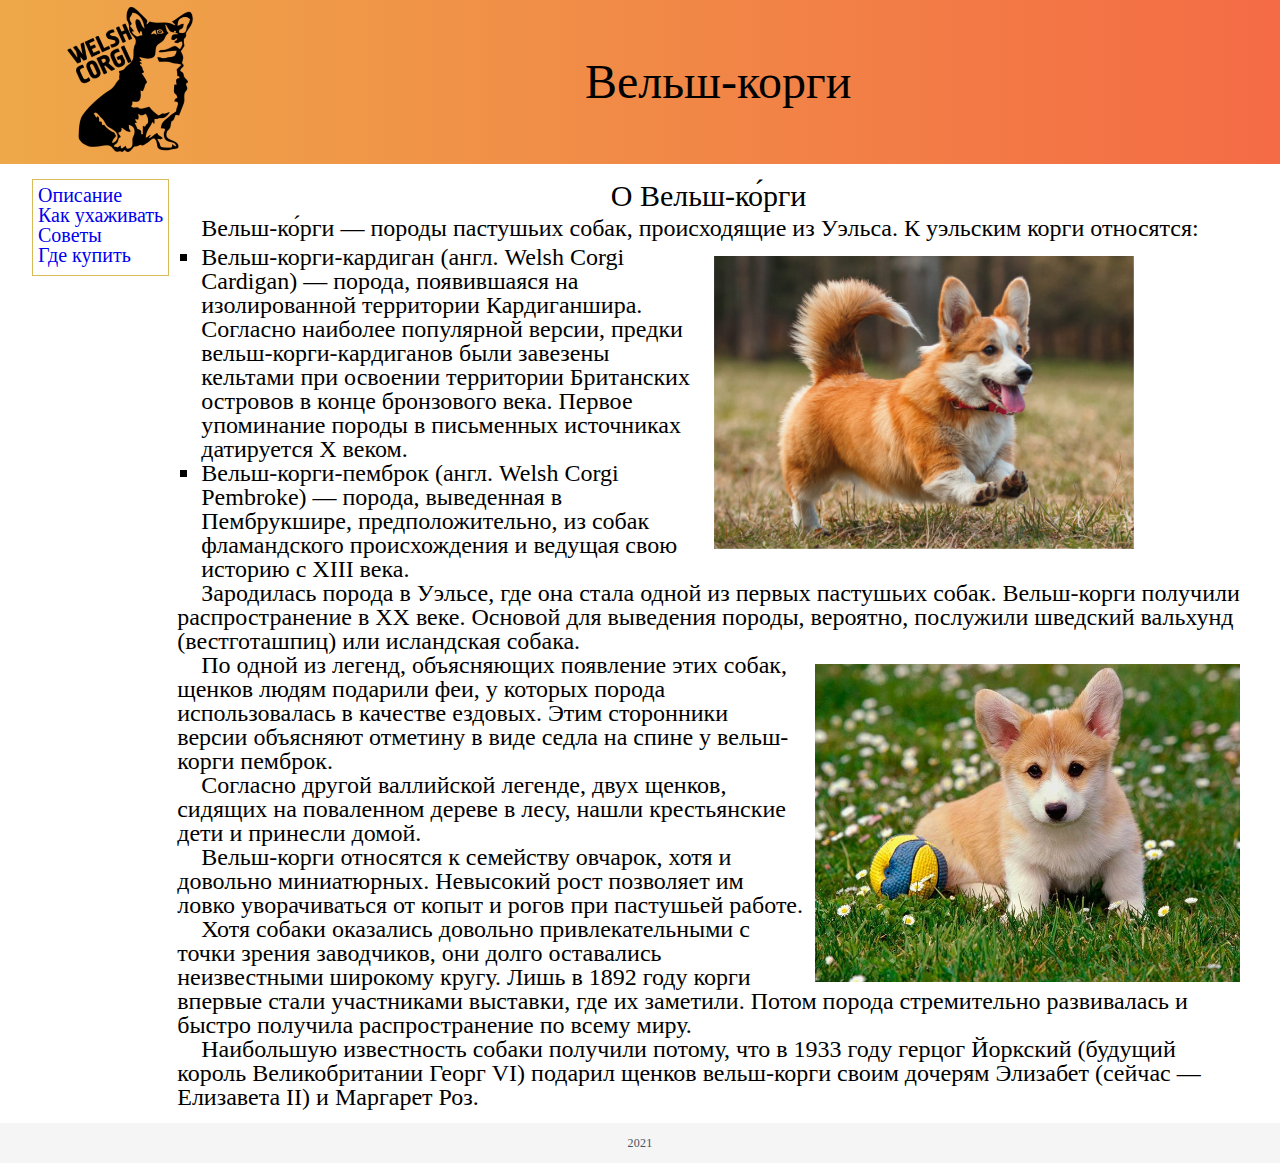
==== index.html @ 52ed0ddd "Add files via upload" ====
<!DOCTYPE html>
<html lang="en">
<head>
    <link rel="stylesheet" href="style.css"/>
    <meta charset="UTF-8">
    <meta name="viewport" content="width=device-widht">
    <meta http-equiv="X-UA-Compatible" content="IE=edge">
    <title>Document</title>
</head>
<body>
    <div class="wrapper">
        <div class="header">
                <div class="container">
                    <div class="header__row">
                        <div class="header__boby">
                            <div class="logetip">
                            <a href="index.html"><img src="logo.png" alt="логотип" height="150px"></a>
                            </div>
                            <div class="header__text">
                            Вельш-корги
                            </div>
                        </div>
                    </div>
                </div>
            </div>
        <div class="content">
            <div class="container">
                <div class="content__row">
                    <div class="menu">
                        <ul>
                            <li><a href="opisanie.html">Описание</a></li>
                            <li><a href="yxod.html">Как ухаживать</a></li>
                            <li><a href="sovet.html">Советы</a></li>
                            <li><a href="wherebuy.html">Где купить</a></li>
                        </ul>
                    </div>
                    <div class="content__text">
                        <h1>О Вельш-ко́рги</h1>
                        <p>Вельш-ко́рги — породы пастушьих собак, происходящие из Уэльса. К уэльским корги относятся:</p>                        
                            <div class="content__text_li">
                                <ul>
                                    <img src="когри.jpg" alt="Вельш-корги" height="max-content" width="45%" class="picture-right">
                                    <li class="index__poroda">Вельш-корги-кардиган (англ. Welsh Corgi Cardigan) — порода, появившаяся на изолированной 
                                        территории Кардиганшира. Согласно наиболее популярной версии, предки вельш-корги-кардиганов 
                                        были завезены кельтами при освоении территории Британских островов в конце бронзового века. 
                                        Первое упоминание породы в письменных источниках датируется X веком.</li>                            
                                    <li class="index__poroda">Вельш-корги-пемброк (англ. Welsh Corgi Pembroke) — порода, выведенная в Пембрукшире, 
                                        предположительно, из собак фламандского происхождения и ведущая свою историю с XIII века.</li> 
                                </ul>
                            </div>                                                                              
                        <p>Зародилась порода в Уэльсе, где она стала одной из первых пастушьих собак. Вельш-корги получили распространение в XХ веке. 
                            Основой для выведения породы, вероятно, послужили шведский вальхунд (вестготашпиц) или исландская собака.</p> 
                        <img src="korgi.jpg" alt="Вельш-корги" height="max-content" width="40%" class="picture-right">
                        <p>По одной из легенд, объясняющих появление этих собак, щенков людям подарили феи, у которых порода использовалась 
                            в качестве ездовых. Этим сторонники версии объясняют отметину в виде седла на спине у вельш-корги пемброк.</p>
                        <p>Согласно другой валлийской легенде, двух щенков, сидящих на поваленном дереве в лесу, нашли крестьянские дети и принесли домой.</p>
                        <p>Вельш-корги относятся к семейству овчарок, хотя и довольно миниатюрных. Невысокий рост позволяет им ловко уворачиваться от копыт и рогов при пастушьей работе.</p>
                        <p>Хотя собаки оказались довольно привлекательными с точки зрения заводчиков, они долго оставались неизвестными широкому кругу. Лишь в 1892 году корги впервые 
                            стали участниками выставки, где их заметили. Потом порода стремительно развивалась и быстро получила распространение по всему миру.</p>
                        <p>Наибольшую известность собаки получили потому, что в 1933 году герцог Йоркский (будущий король Великобритании Георг VI) подарил щенков 
                            вельш-корги своим дочерям Элизабет (сейчас — Елизавета II) и Маргарет Роз.</p>
                    </div>
                </div>
            </div>
        </div>
        
        <footer class="footer">
            <div class='container'>
                <div class="footer__row">
                    <div class="footer__text">2021</div>
                </div>
            </div>
        </footer>
    </div>
</body>
</html>
---- style.css ----
*{padding:0;margin:0;border:0;}
*,*:before,*:after{-moz-box-sizing:border-box;-webkit-box-sizing:border-box;box-sizing:border-box;}
:focus,:active{outline:none;}
a:focus,a:active{outline:none;}
nav,footer,header,aside{display:block;}
html,body{height:100%;width:100%;font-size:100%;line-height:1;font-size:14px;-ms-text-size-adjust:100%;-moz-text-size-adjust:100%;-webkit-text-size-adjust:100%;}
input,button,textarea{font-family:inherit;}
input::-ms-clear{display:none;}
button{cursor:pointer;}
button::-moz-focus-inner{padding:0;border:0;}
a,a:visited{text-decoration:none;}
a:hover{text-decoration:none;}
ul li{list-style:none;}
img{vertical-align:top;}
h1,h2,h3,h4,h5,h6{font-size:inherit;font-weight:inherit;}

boby{
    height: 100%;
}
.wrapper {
	min-height: 100%;
    /* min-width: 100%; */
	overflow: hidden;

	display: flex;
	flex-direction: column;
}
.container{
	max-width: 1200px;
	margin: 0px auto;
}
@media (max-width:1200px){
    .conteiner{
        max-width: 970px;
    }
}
@media (max-width:992px){
    .conteiner{
        max-width: 750px;
    }
}
@media (max-width:767px){
    .conteiner{
        max-width: none;
    }
}
.content {
	flex: 1 1 auto;

    margin: 0 1em;
    margin-bottom: 1em;
}


.header{
    background: #f46b45;  /* fallback for old browsers */
    background: -webkit-linear-gradient(to right, #eea849, #f46b45);  /* Chrome 10-25, Safari 5.1-6 */
    background: linear-gradient(to right, #eea849, #f46b45); /* W3C, IE 10+/ Edge, Firefox 16+, Chrome 26+, Opera 12+, Safari 7+ */

    padding: 7px 0;
    margin-bottom: 15px;
}
.header__row{
    display: flex;
    flex-direction: row;
}
.header__boby{
    display: flex;
    flex-direction: row;

    width: 100%;
    align-items: center;
}
.header__text{
    flex: 1 1 auto;
   
    text-align: center;
    padding-right: 2%;
    font-size: 48px;
    color: rgb(0, 0, 0);
}
.content__row{
    display: flex;

    margin: 0px -8px;
}
.menu{
    border: 1px solid #d8ba58;
    max-width: min-content;
    min-width: max-content;
    height: max-content;

    padding: 5px;
    padding-bottom: 10px;

    font-size: 20px;
}
li{
    list-style-type: none;
}
.content__text{
    flex: 1 1 auto;
    padding: 0px 8px;

    font-size: 24px;

}
h1{
    text-align: center;
    font-size: 30px;
    font-style: bold;
    margin-bottom: 5px;
    margin-top: 2px;
}
p{
    text-indent: 1em;
}
li.index__poroda{
    list-style-type: square;
    
}
.content__text_li{
    width: 90%;

    padding: 5px 0 0 1em;
}
.content__picture{
    /* flex: 1 1 auto; */
    overflow: hidden;
    display: flex;
    flex-direction: column;
}
.picture-left{
    float: left;
	margin: 1ex 1ex 0 0;
}
@media (max-width:755px){
    .picture-left{
        float: none;
        margin: 1ex 0 0 1ex;
    }
}
.picture-right{
	float: right;
	margin: 1ex 0 0 1ex;
}
@media (max-width:755px){
    .picture-right{
        float: none;
        margin: 1ex 0 0 1ex;
    }
}

footer {
	background-color: #f5f5f5;
}
.footer__row {
	display: flex;
	height: 40px;
	justify-content: center;
	align-items: center;
}
.footer__text {
	color: #445162;
	font-size: 12px;
	letter-spacing: 0.3px; 
}
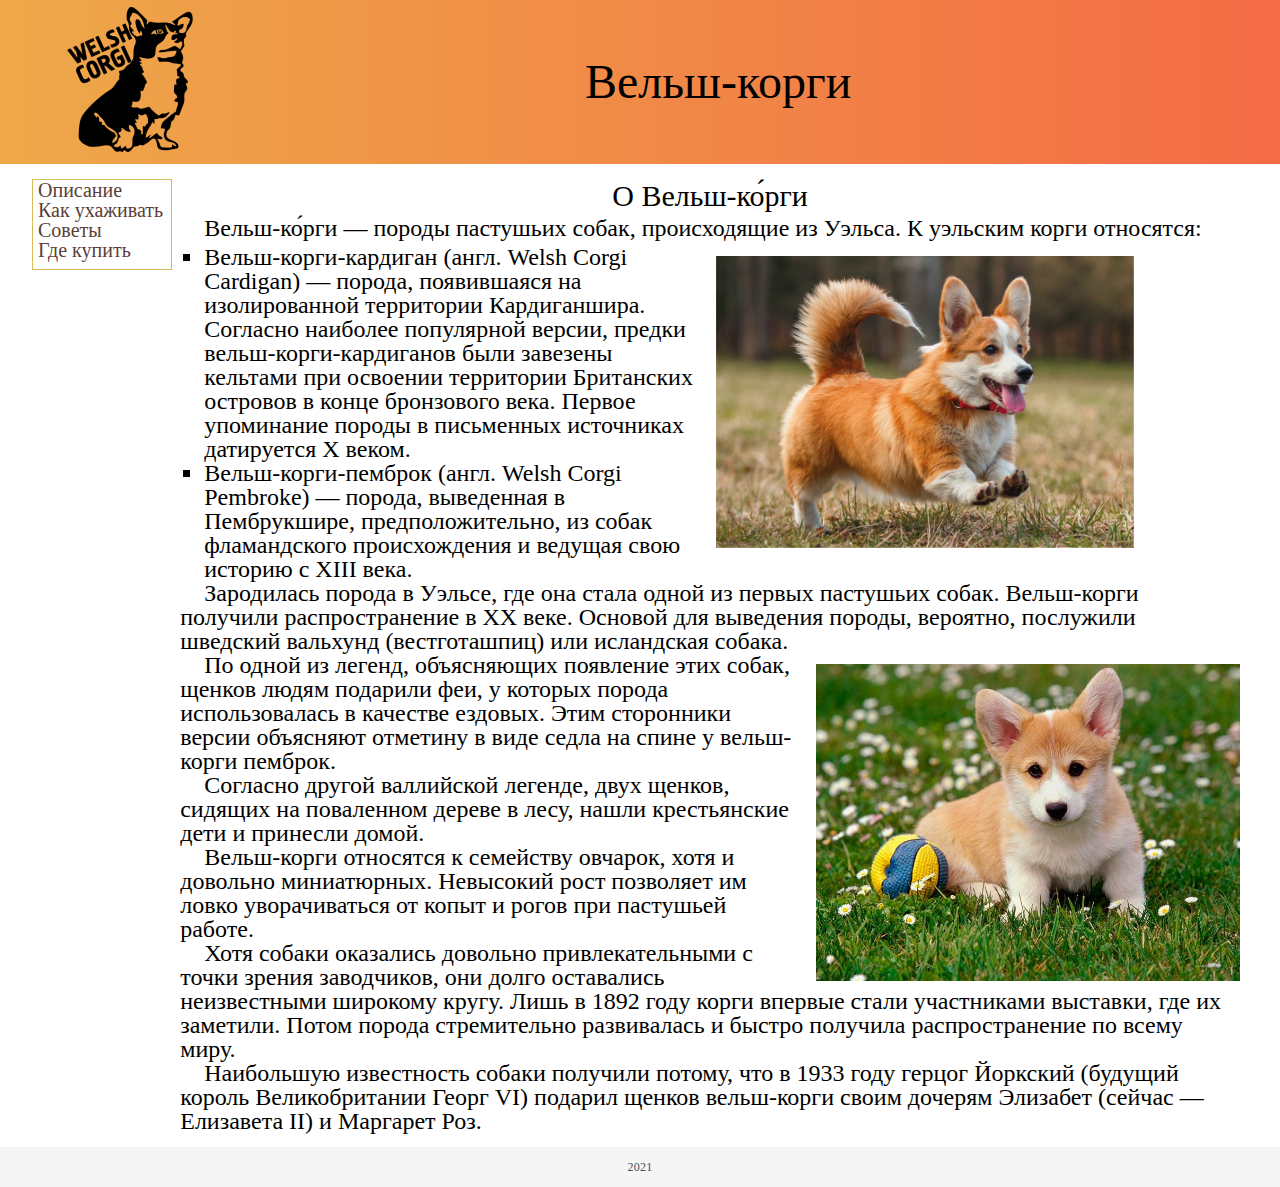
==== commit 2923625a: "Add files via upload" ====
--- a/index.html
+++ b/index.html
@@ -39,7 +39,7 @@
                         <p>Вельш-ко́рги — породы пастушьих собак, происходящие из Уэльса. К уэльским корги относятся:</p>                        
                             <div class="content__text_li">
                                 <ul>
-                                    <img src="когри.jpg" alt="Вельш-корги" height="max-content" width="45%" class="picture-right">
+                                    <img src="когри.jpg" alt="Вельш-корги" height="max-content" width="45%" class="picture-right picture">
                                     <li class="index__poroda">Вельш-корги-кардиган (англ. Welsh Corgi Cardigan) — порода, появившаяся на изолированной 
                                         территории Кардиганшира. Согласно наиболее популярной версии, предки вельш-корги-кардиганов 
                                         были завезены кельтами при освоении территории Британских островов в конце бронзового века. 
@@ -50,7 +50,7 @@
                             </div>                                                                              
                         <p>Зародилась порода в Уэльсе, где она стала одной из первых пастушьих собак. Вельш-корги получили распространение в XХ веке. 
                             Основой для выведения породы, вероятно, послужили шведский вальхунд (вестготашпиц) или исландская собака.</p> 
-                        <img src="korgi.jpg" alt="Вельш-корги" height="max-content" width="40%" class="picture-right">
+                        <img src="korgi.jpg" alt="Вельш-корги" height="max-content" width="40%" class="picture-right picture">
                         <p>По одной из легенд, объясняющих появление этих собак, щенков людям подарили феи, у которых порода использовалась 
                             в качестве ездовых. Этим сторонники версии объясняют отметину в виде седла на спине у вельш-корги пемброк.</p>
                         <p>Согласно другой валлийской легенде, двух щенков, сидящих на поваленном дереве в лесу, нашли крестьянские дети и принесли домой.</p>
--- a/style.css
+++ b/style.css
@@ -90,10 +90,16 @@
     min-width: max-content;
     height: max-content;
 
-    padding: 5px;
-    padding-bottom: 10px;
-
+    padding-left: 5px;
+    padding-right: 8px;
+    padding-bottom: 9px;
+}
+a{
     font-size: 20px;
+    color: #5a4038;
+}
+a:visited{
+    color: #5a4038;
 }
 li{
     list-style-type: none;
@@ -124,11 +130,8 @@
 
     padding: 5px 0 0 1em;
 }
-.content__picture{
-    /* flex: 1 1 auto; */
-    overflow: hidden;
-    display: flex;
-    flex-direction: column;
+.picture{
+    
 }
 .picture-left{
     float: left;
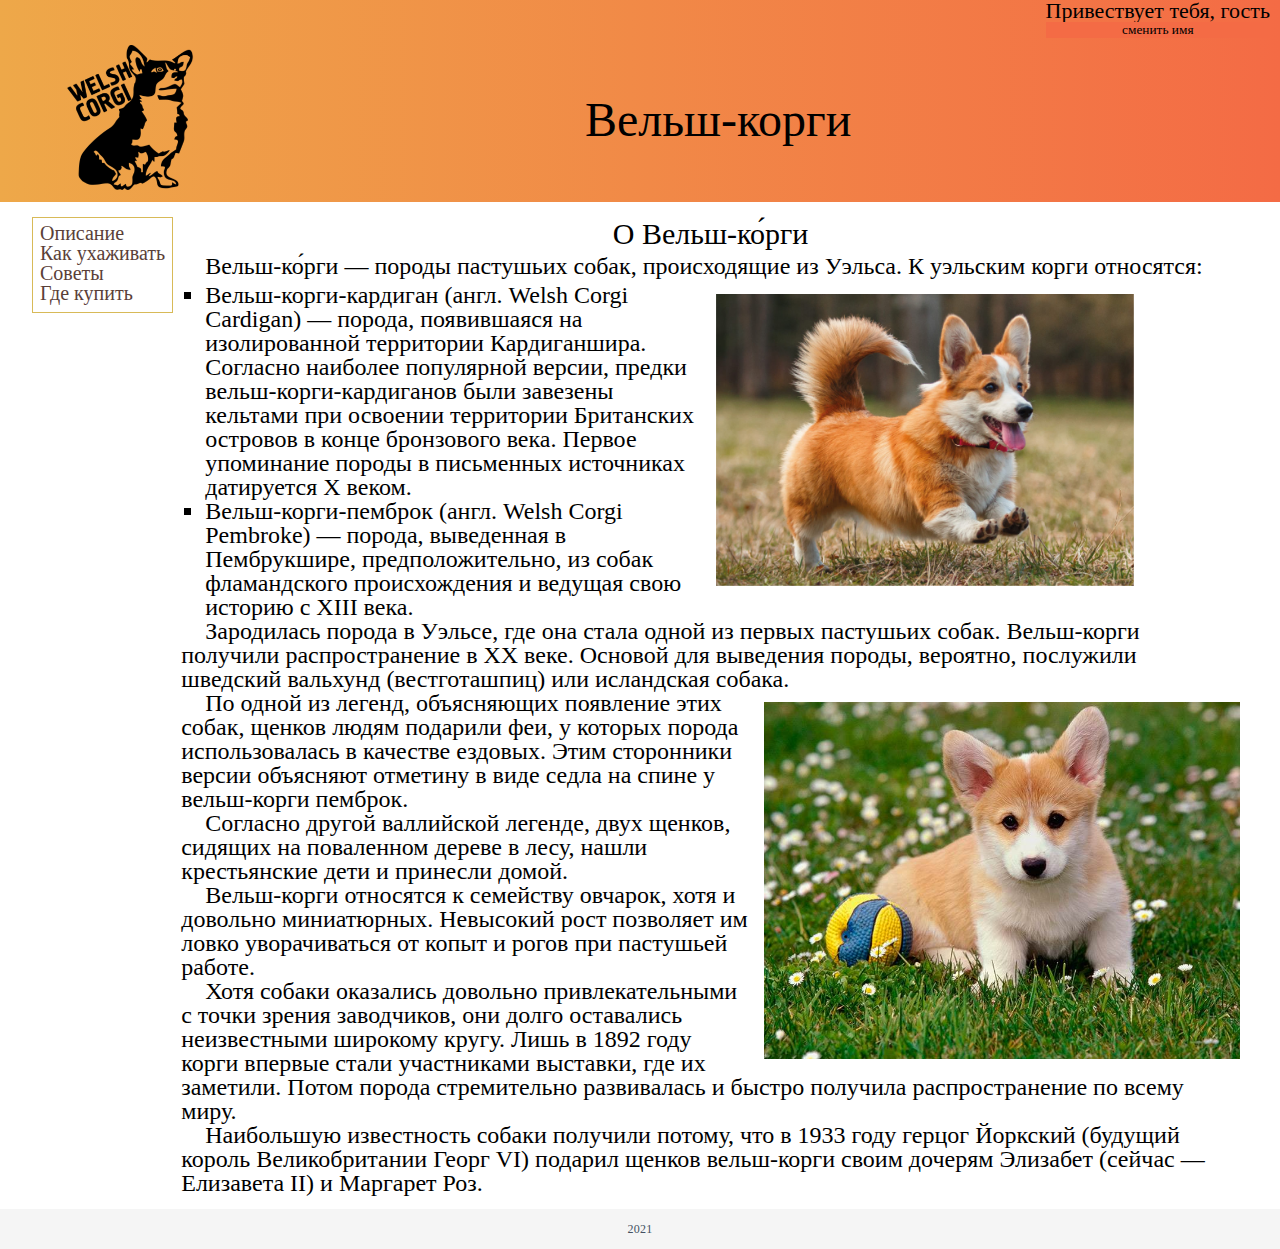
==== commit 411dba3e: "Add files via upload" ====
--- a/index.html
+++ b/index.html
@@ -8,7 +8,23 @@
     <title>Document</title>
 </head>
 <body>
+    <div class="plagin">
+        <div class="plagin_row">
+            <div class="time">
+                <script src="js.js"></script>
+                <!-- <h3>время</h3> -->
+                <div id="date"></div>
+            </div>
+            <div class="hello">
+                <h2>Привествует тебя, гость</h2>
+                <button>сменить имя</button>
+                <script src="js1.js"></script>
+            </div>
+        </div>
+    </div>
+    
     <div class="wrapper">
+        
         <div class="header">
                 <div class="container">
                     <div class="header__row">
@@ -39,7 +55,7 @@
                         <p>Вельш-ко́рги — породы пастушьих собак, происходящие из Уэльса. К уэльским корги относятся:</p>                        
                             <div class="content__text_li">
                                 <ul>
-                                    <img src="когри.jpg" alt="Вельш-корги" height="max-content" width="45%" class="picture-right picture">
+                                    <img src="когри.jpg" alt="Вельш-корги" class="picture-right picture">
                                     <li class="index__poroda">Вельш-корги-кардиган (англ. Welsh Corgi Cardigan) — порода, появившаяся на изолированной 
                                         территории Кардиганшира. Согласно наиболее популярной версии, предки вельш-корги-кардиганов 
                                         были завезены кельтами при освоении территории Британских островов в конце бронзового века. 
@@ -50,7 +66,7 @@
                             </div>                                                                              
                         <p>Зародилась порода в Уэльсе, где она стала одной из первых пастушьих собак. Вельш-корги получили распространение в XХ веке. 
                             Основой для выведения породы, вероятно, послужили шведский вальхунд (вестготашпиц) или исландская собака.</p> 
-                        <img src="korgi.jpg" alt="Вельш-корги" height="max-content" width="40%" class="picture-right picture">
+                        <img src="korgi.jpg" alt="Вельш-корги" class="picture-right picture">
                         <p>По одной из легенд, объясняющих появление этих собак, щенков людям подарили феи, у которых порода использовалась 
                             в качестве ездовых. Этим сторонники версии объясняют отметину в виде седла на спине у вельш-корги пемброк.</p>
                         <p>Согласно другой валлийской легенде, двух щенков, сидящих на поваленном дереве в лесу, нашли крестьянские дети и принесли домой.</p>
--- a/style.css
+++ b/style.css
@@ -19,7 +19,6 @@
 }
 .wrapper {
 	min-height: 100%;
-    /* min-width: 100%; */
 	overflow: hidden;
 
 	display: flex;
@@ -90,8 +89,9 @@
     min-width: max-content;
     height: max-content;
 
-    padding-left: 5px;
-    padding-right: 8px;
+    padding-top: 5px;
+    padding-left: 7px;
+    padding-right: 7px;
     padding-bottom: 9px;
 }
 a{
@@ -109,7 +109,6 @@
     padding: 0px 8px;
 
     font-size: 24px;
-
 }
 h1{
     text-align: center;
@@ -130,29 +129,70 @@
 
     padding: 5px 0 0 1em;
 }
-.picture{
-    
-}
+/* .picture{
+
+} */
 .picture-left{
     float: left;
 	margin: 1ex 1ex 0 0;
-}
-@media (max-width:755px){
+    height:max-content;
+    width: 45%;
+}
+@media (max-width:877px){
     .picture-left{
         float: none;
-        margin: 1ex 0 0 1ex;
+        margin: 1ex 0 0 0;
+        width: 100%;
     }
 }
 .picture-right{
 	float: right;
 	margin: 1ex 0 0 1ex;
-}
-@media (max-width:755px){
+    height:max-content;
+    width: 45%;
+}
+@media (max-width:877px){
     .picture-right{
         float: none;
-        margin: 1ex 0 0 1ex;
-    }
-}
+        margin: 1ex 0 0 0;
+        width: 100%;
+    }
+}
+
+.plagin{
+    background: #f46b45;  /* fallback for old browsers */
+    background: -webkit-linear-gradient(to right, #eea849, #f46b45);  /* Chrome 10-25, Safari 5.1-6 */
+    background: linear-gradient(to right, #eea849, #f46b45); /* W3C, IE 10+/ Edge, Firefox 16+, Chrome 26+, Opera 12+, Safari 7+ */
+}
+.plagin_row{
+    display: flex;
+    justify-content: space-between;
+    /* align-items: center; */
+}
+.time{
+    display: flex;
+    /* align-items: center; */
+    justify-content: flex-start;
+    padding: 4px 5px;
+}
+.hello{
+    padding: 0 10px;
+    display: flex;
+    flex-direction: column;
+}
+h2{
+    font-size: 22px;
+    color: rgb(0, 0, 0);
+}
+h3{
+    padding-right: 5px;
+    font-size: 16px;
+    color: rgb(0, 0, 0);
+}
+button{
+    background: #f46b45;
+}
+
 
 footer {
 	background-color: #f5f5f5;
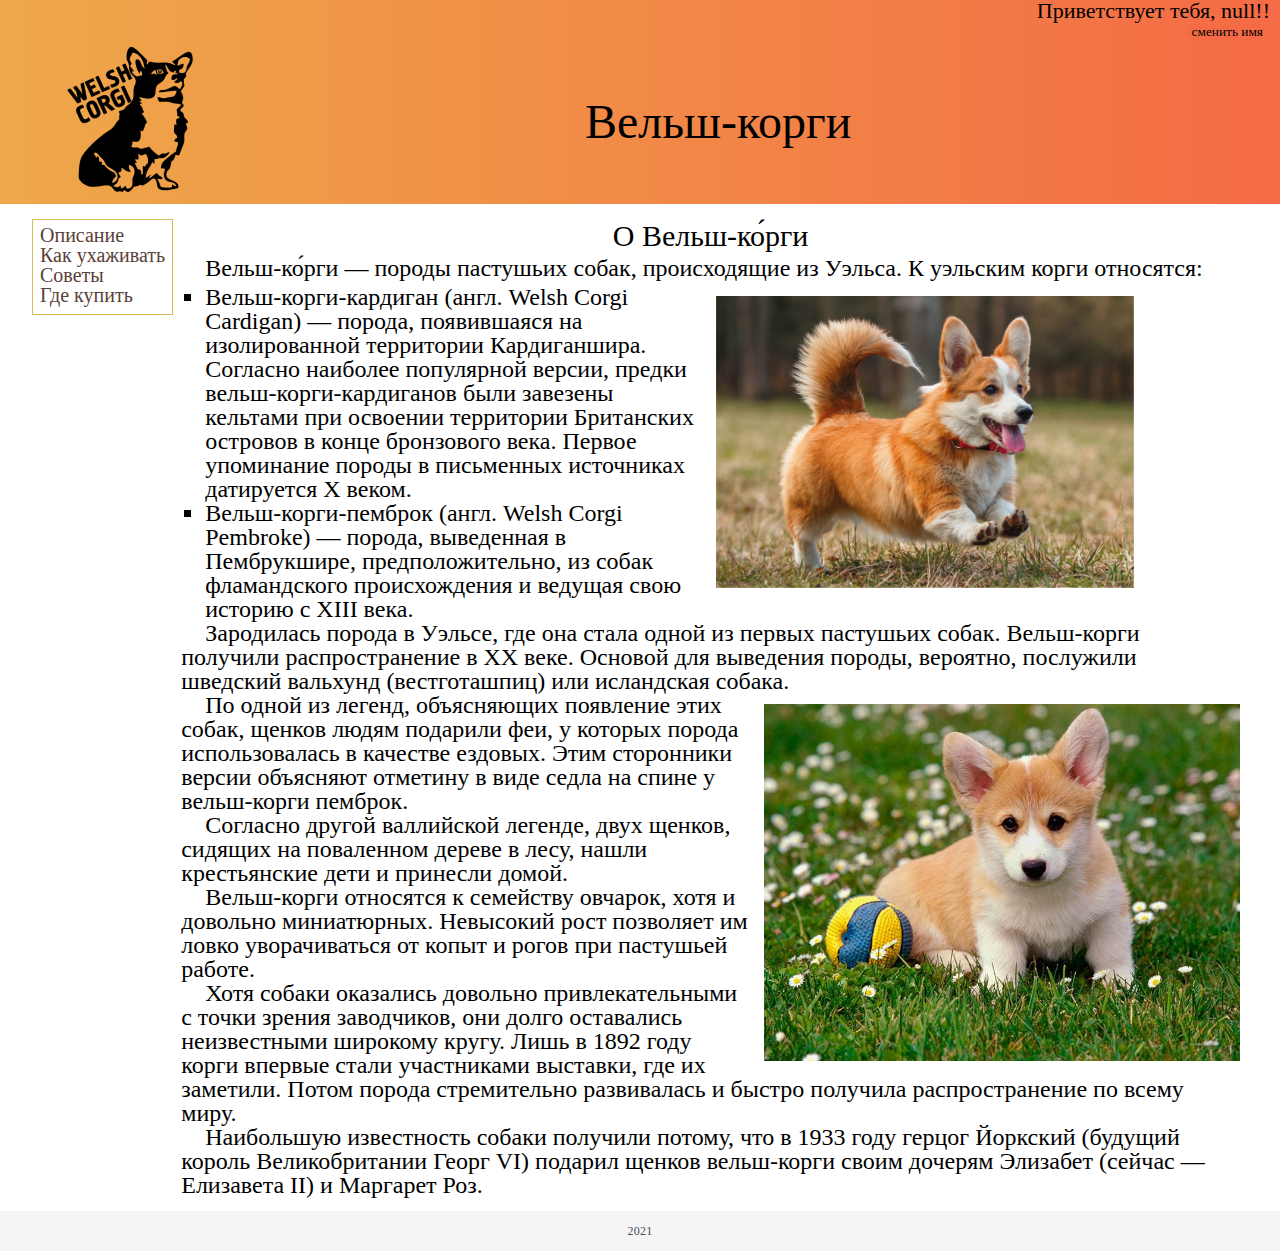
==== commit b23f9bc4: "Add files via upload" ====
--- a/index.html
+++ b/index.html
@@ -11,20 +11,18 @@
     <div class="plagin">
         <div class="plagin_row">
             <div class="time">
-                <script src="js.js"></script>
-                <!-- <h3>время</h3> -->
+                <script src="time.js"></script>
                 <div id="date"></div>
             </div>
             <div class="hello">
                 <h2>Привествует тебя, гость</h2>
                 <button>сменить имя</button>
-                <script src="js1.js"></script>
+                <script src="hello.js"></script>
             </div>
         </div>
     </div>
     
     <div class="wrapper">
-        
         <div class="header">
                 <div class="container">
                     <div class="header__row">
--- a/style.css
+++ b/style.css
@@ -179,6 +179,7 @@
     padding: 0 10px;
     display: flex;
     flex-direction: column;
+    align-items: flex-end;
 }
 h2{
     font-size: 22px;
@@ -190,9 +191,16 @@
     color: rgb(0, 0, 0);
 }
 button{
+    margin-top: 2px;
+    padding: 0 7px;
     background: #f46b45;
-}
-
+    border-radius: 10px;
+    width: max-content;
+}
+button:hover{
+    border-radius: 10px;
+    background: #a3513b;
+}
 
 footer {
 	background-color: #f5f5f5;
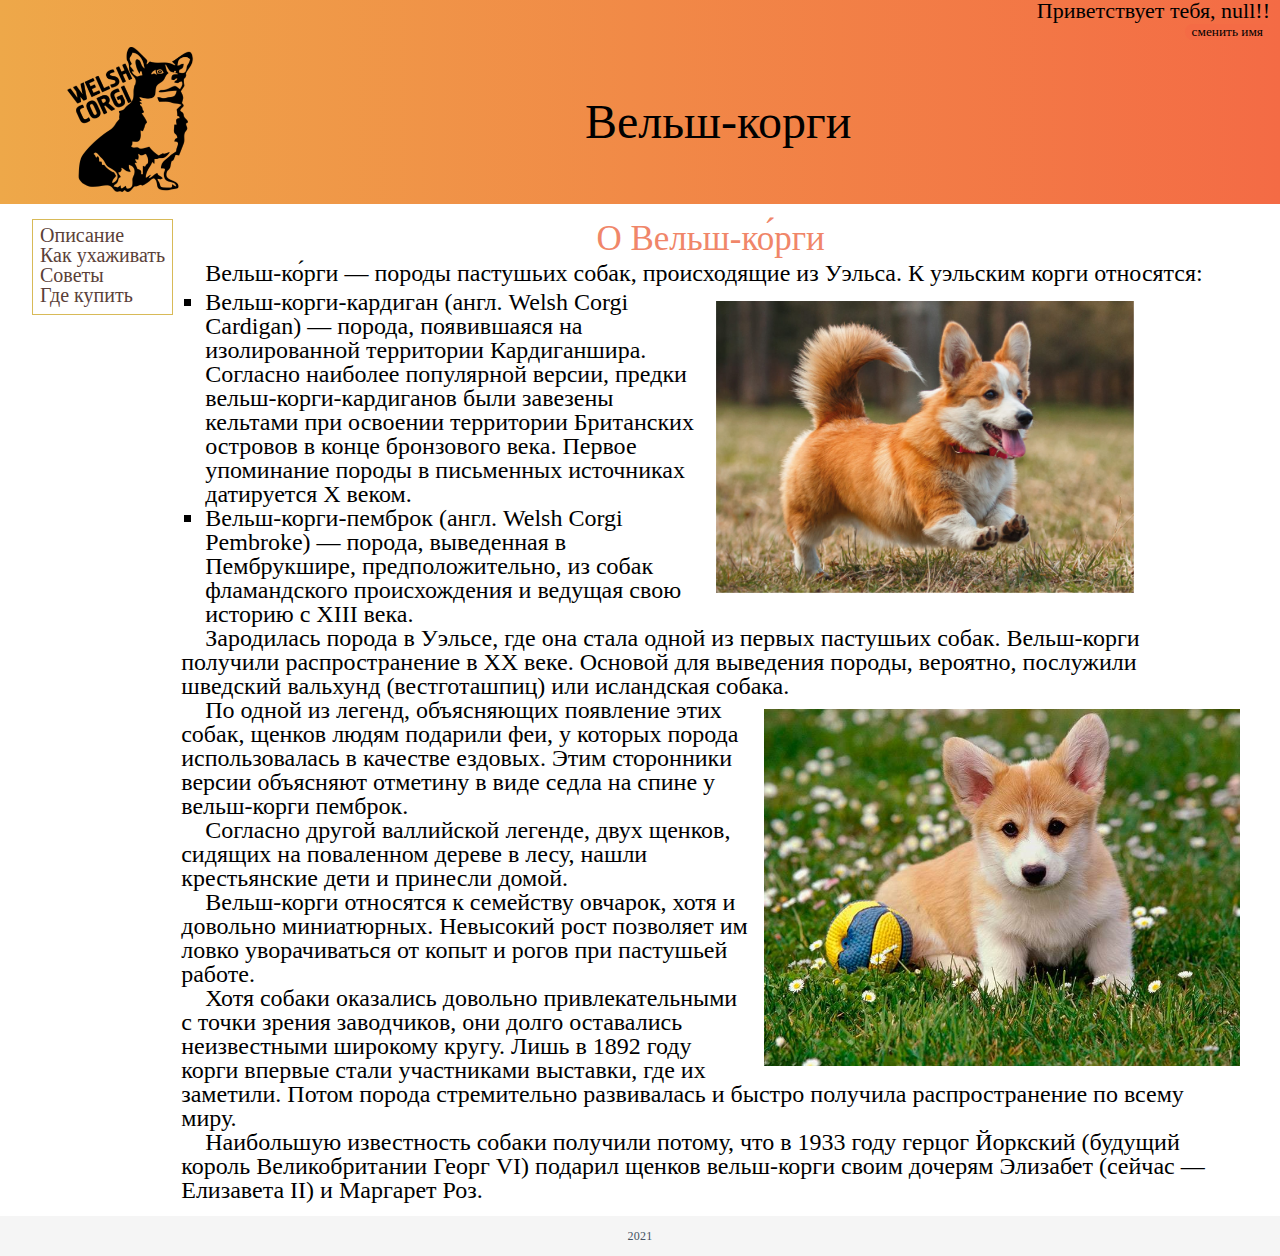
==== commit 6a7c15fa: "Add files via upload" ====
--- a/index.html
+++ b/index.html
@@ -8,6 +8,7 @@
     <title>Document</title>
 </head>
 <body>
+    <script src="menu.js"></script>
     <div class="plagin">
         <div class="plagin_row">
             <div class="time">
@@ -41,7 +42,7 @@
             <div class="container">
                 <div class="content__row">
                     <div class="menu">
-                        <ul>
+                        <ul class="menu_li"> 
                             <li><a href="opisanie.html">Описание</a></li>
                             <li><a href="yxod.html">Как ухаживать</a></li>
                             <li><a href="sovet.html">Советы</a></li>
--- a/style.css
+++ b/style.css
@@ -94,7 +94,7 @@
     padding-right: 7px;
     padding-bottom: 9px;
 }
-a{
+body._pc a{  /* ------------------------------------------------------- */
     font-size: 20px;
     color: #5a4038;
 }
@@ -112,10 +112,11 @@
 }
 h1{
     text-align: center;
-    font-size: 30px;
+    font-size: 35px;
     font-style: bold;
     margin-bottom: 5px;
     margin-top: 2px;
+    color: #f08669;
 }
 p{
     text-indent: 1em;
@@ -159,6 +160,60 @@
     }
 }
 
+/* -------------------------------------- */
+
+body._touch .content__row {
+    display: flex;
+    flex-direction: column;
+}
+body._touch .menu{
+    font-size: 35px;
+    border: none;
+    padding-top: 0px;
+    max-width: 90%;
+    min-width: max-content;
+    margin: 0 5% 0 5%;
+}
+body._touch ul.menu_li{
+    display: flex;
+    justify-content: space-between;
+}
+body._touch .header__text{
+    flex: 1 1 auto;
+   
+    text-align: center;
+    padding-right: 2%;
+    font-size: 65px;
+    color: rgb(0, 0, 0);
+}
+body._touch .content__text{
+    flex: 1 1 auto;
+    padding: 0px 8px;
+
+    font-size: 35px;
+}
+body._touch h1{
+    font-size: 50px;
+}
+body._touch .content{
+	flex: 1 1 auto;
+
+    margin: 0 1em;
+    margin-bottom: 2em;
+}
+body._touch .picture-left{
+    float: none;
+    margin: 1ex 10% 1ex 10%;
+    width: 80%;
+}
+body._touch .picture-right{
+    float: none;
+    margin: 1ex 10% 1ex 10%;
+    width: 80%;
+}
+
+/* -------------------------------------- */
+
 .plagin{
     background: #f46b45;  /* fallback for old browsers */
     background: -webkit-linear-gradient(to right, #eea849, #f46b45);  /* Chrome 10-25, Safari 5.1-6 */
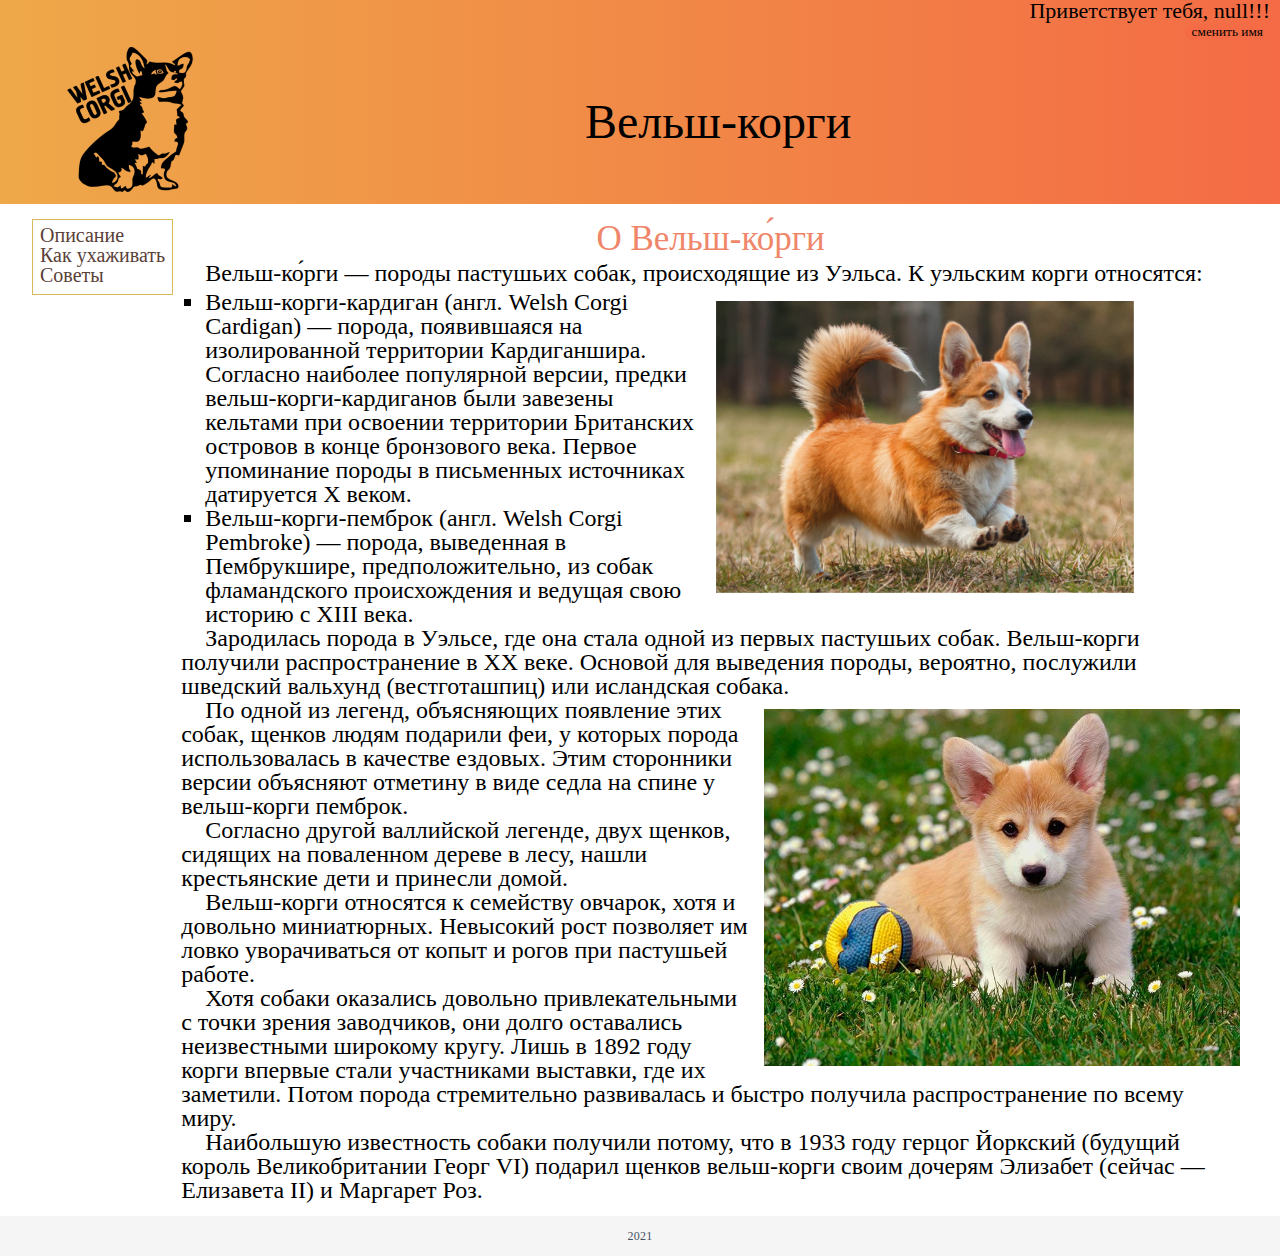
==== commit 4ce7f51e: "Add files via upload" ====
--- a/index.html
+++ b/index.html
@@ -5,7 +5,7 @@
     <meta charset="UTF-8">
     <meta name="viewport" content="width=device-widht">
     <meta http-equiv="X-UA-Compatible" content="IE=edge">
-    <title>Document</title>
+    <title>Вельш-корги</title>
 </head>
 <body>
     <script src="menu.js"></script>
@@ -46,7 +46,6 @@
                             <li><a href="opisanie.html">Описание</a></li>
                             <li><a href="yxod.html">Как ухаживать</a></li>
                             <li><a href="sovet.html">Советы</a></li>
-                            <li><a href="wherebuy.html">Где купить</a></li>
                         </ul>
                     </div>
                     <div class="content__text">
--- a/style.css
+++ b/style.css
@@ -14,7 +14,7 @@
 img{vertical-align:top;}
 h1,h2,h3,h4,h5,h6{font-size:inherit;font-weight:inherit;}
 
-boby{
+body{
     height: 100%;
 }
 .wrapper {
@@ -211,6 +211,17 @@
     margin: 1ex 10% 1ex 10%;
     width: 80%;
 }
+body._touch .time{
+    font-size: 23px;
+    align-items: center;
+}
+body._touch h2{
+    font-size: 35px;
+    color: rgb(0, 0, 0);
+}
+body._touch button{
+    font-size: 24px;   
+}
 
 /* -------------------------------------- */
 
@@ -222,13 +233,11 @@
 .plagin_row{
     display: flex;
     justify-content: space-between;
-    /* align-items: center; */
 }
 .time{
     display: flex;
-    /* align-items: center; */
     justify-content: flex-start;
-    padding: 4px 5px;
+    padding: 4px 5px 4px 10px;
 }
 .hello{
     padding: 0 10px;
